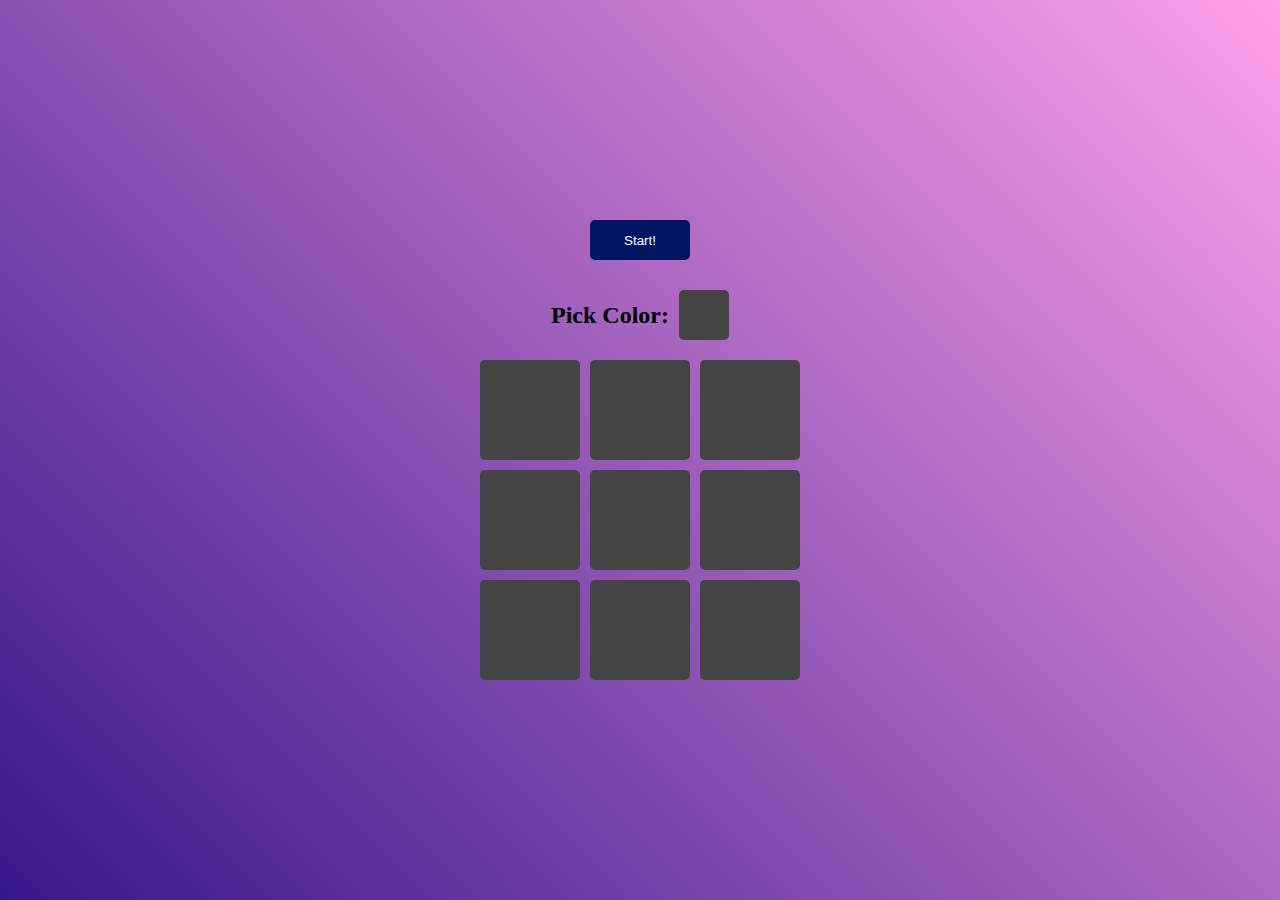
==== BrainTrainer/index.html @ 4167c07f "-Added a 3x3 grid that randomizes colours" ====
<!DOCTYPE html>
<html lang="en">
  <head>
    <meta charset="UTF-8" />
    <meta name="viewport" content="width=device-width, initial-scale=1.0" />
    <link rel="stylesheet" href="style.css" />
    <title>Document</title>
  </head>
  <body>
    <div class="page-container">
      <div class="middle">
        <button class="btn" onclick="startGame()" id="startBtn">Start!</button>

        <div class="colorPicker">
          <h2>Pick Color:</h2>
          <div class="identifyColor" id="idColor"></div>
        </div>
        <div class="box-container" id="boxContainer"></div>
      </div>
    </div>

    <script src="script.js"></script>
  </body>
</html>
---- BrainTrainer/style.css ----
* {
  margin: 0px;
  box-sizing: border-box;
}

.page-container {
  display: flex;
  justify-content: center;
  align-items: center;

  height: 100vh;
  width: 100vw;
  background: linear-gradient(
    45deg,
    rgba(54, 23, 138, 1) 0%,
    rgba(146, 86, 182, 1) 46%,
    rgba(255, 161, 233, 1) 100%
  );
}

.middle {
  display: flex;
  flex-direction: column;
  justify-content: center;
  align-items: center;
}
.box-container {
  display: grid;
  grid-template-rows: repeat(3, 100px);
  grid-template-columns: repeat(3, 100px);
  grid-gap: 10px;
  color: #444;
}

.box {
  background-color: #444;
  color: #fff;
  border-radius: 5px;
  font-size: 150%;
  cursor: pointer;
  display: flex;
  justify-content: center;
  align-items: center;
}




.btn {
  background-color: #001662;
  color: white;
  border: none;
  margin-bottom: 30px;
  width: 100px;
  height: 40px;
  border-radius: 5px;
}

.identifyColor {
  width: 50px;
  height: 50px;
  background-color: #444;
  margin-left: 10px;
  border-radius: 5px;
}

.colorPicker {
  display: flex;
  align-items: center;
  margin-bottom: 20px;
}
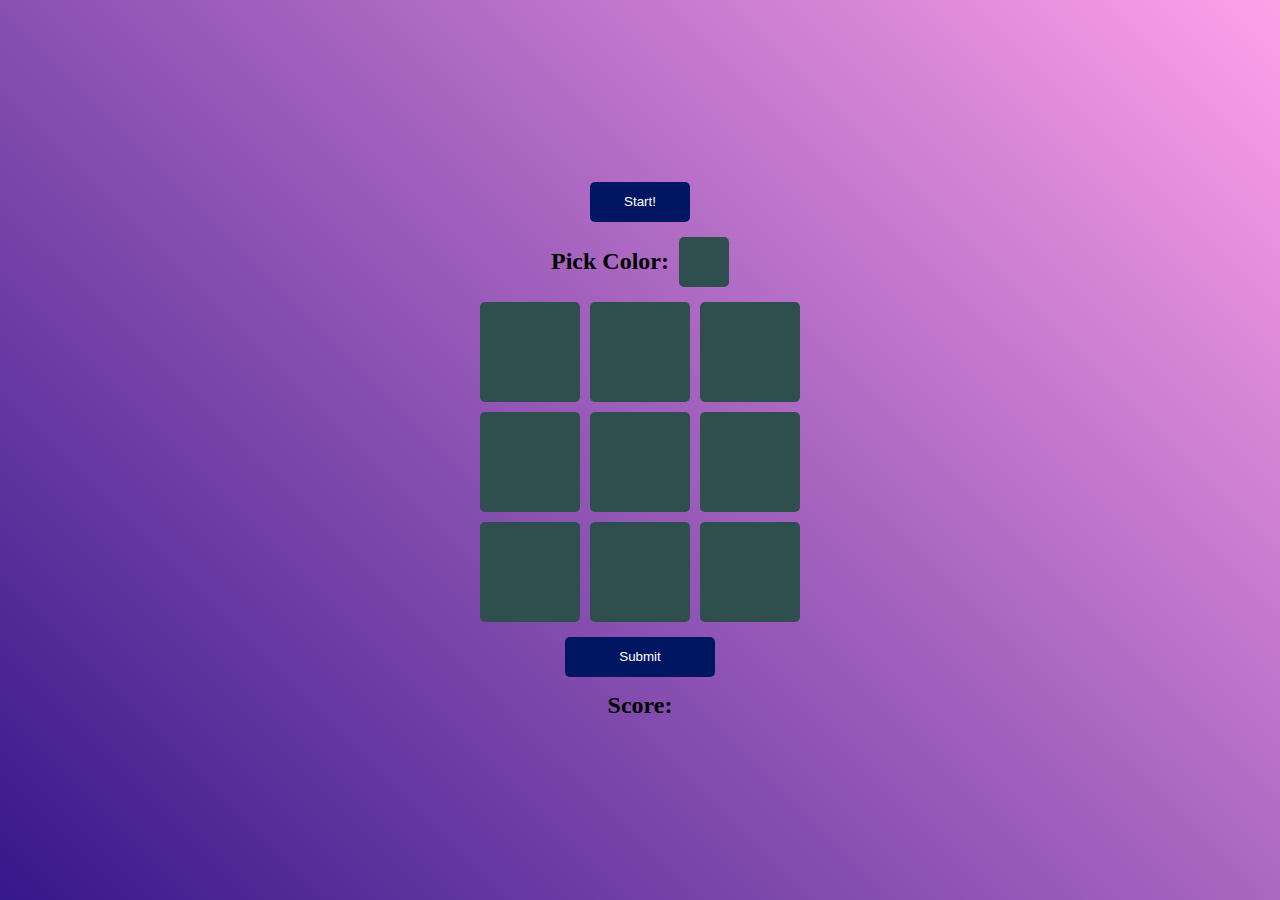
==== commit 8e67c0d0: "-The game now loops" ====
--- a/BrainTrainer/index.html
+++ b/BrainTrainer/index.html
@@ -6,16 +6,19 @@
     <link rel="stylesheet" href="style.css" />
     <title>Document</title>
   </head>
+
   <body>
     <div class="page-container">
       <div class="middle">
-        <button class="btn" onclick="startGame()" id="startBtn">Start!</button>
+        <button onclick="startGame()" id="startBtn">Start!</button>
 
         <div class="colorPicker">
           <h2>Pick Color:</h2>
           <div class="identifyColor" id="idColor"></div>
         </div>
         <div class="box-container" id="boxContainer"></div>
+        <button class="btn" onclick="submit()" id="submitBtn">Submit</button>
+        <h2 class="userScore">Score:</h2>
       </div>
     </div>
 
--- a/BrainTrainer/style.css
+++ b/BrainTrainer/style.css
@@ -4,10 +4,6 @@
 }
 
 .page-container {
-  display: flex;
-  justify-content: center;
-  align-items: center;
-
   height: 100vh;
   width: 100vw;
   background: linear-gradient(
@@ -23,6 +19,7 @@
   flex-direction: column;
   justify-content: center;
   align-items: center;
+  height: 100%;
 }
 .box-container {
   display: grid;
@@ -33,7 +30,7 @@
 }
 
 .box {
-  background-color: #444;
+  background-color: darkslategrey;
   color: #fff;
   border-radius: 5px;
   font-size: 150%;
@@ -43,23 +40,25 @@
   align-items: center;
 }
 
-
-
-
-.btn {
+button {
   background-color: #001662;
   color: white;
   border: none;
-  margin-bottom: 30px;
+  margin-bottom: 15px;
   width: 100px;
   height: 40px;
   border-radius: 5px;
 }
 
+.btn {
+  margin-top: 15px;
+  width: 150px;
+}
+
 .identifyColor {
   width: 50px;
   height: 50px;
-  background-color: #444;
+  background-color: darkslategrey;
   margin-left: 10px;
   border-radius: 5px;
 }
@@ -67,5 +66,5 @@
 .colorPicker {
   display: flex;
   align-items: center;
-  margin-bottom: 20px;
+  margin-bottom: 15px;
 }
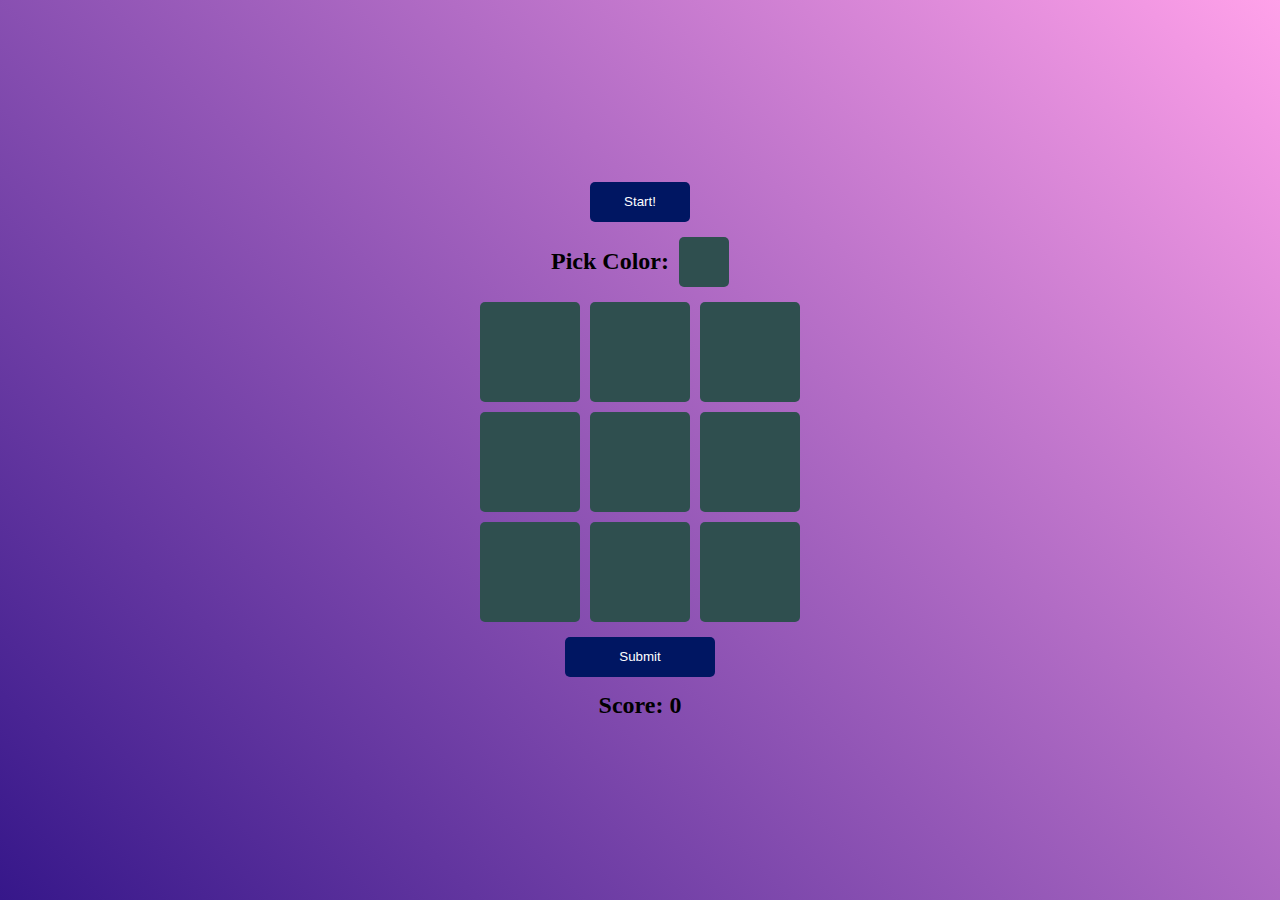
==== commit 5bde03cc: "-The scoring now works -Users can't just click submit instantly to get the correct answer" ====
--- a/BrainTrainer/index.html
+++ b/BrainTrainer/index.html
@@ -1,27 +1,29 @@
 <!DOCTYPE html>
 <html lang="en">
-  <head>
-    <meta charset="UTF-8" />
-    <meta name="viewport" content="width=device-width, initial-scale=1.0" />
-    <link rel="stylesheet" href="style.css" />
-    <title>Document</title>
-  </head>
 
-  <body>
-    <div class="page-container">
-      <div class="middle">
-        <button onclick="startGame()" id="startBtn">Start!</button>
+<head>
+  <meta charset="UTF-8" />
+  <meta name="viewport" content="width=device-width, initial-scale=1.0" />
+  <link rel="stylesheet" href="style.css" />
+  <title>Document</title>
+</head>
 
-        <div class="colorPicker">
-          <h2>Pick Color:</h2>
-          <div class="identifyColor" id="idColor"></div>
-        </div>
-        <div class="box-container" id="boxContainer"></div>
-        <button class="btn" onclick="submit()" id="submitBtn">Submit</button>
-        <h2 class="userScore">Score:</h2>
+<body>
+  <div class="page-container">
+    <div class="middle">
+      <button onclick="startGame()" id="startBtn">Start!</button>
+
+      <div class="colorPicker">
+        <h2>Pick Color:</h2>
+        <div class="identifyColor" id="idColor"></div>
       </div>
+      <div class="box-container" id="boxContainer"></div>
+      <button class="btn" onclick="submit()" id="submitBtn">Submit</button>
+      <h2 class="userScore">Score: 0</h2>
     </div>
+  </div>
 
-    <script src="script.js"></script>
-  </body>
-</html>
+  <script src="script.js"></script>
+</body>
+
+</html>